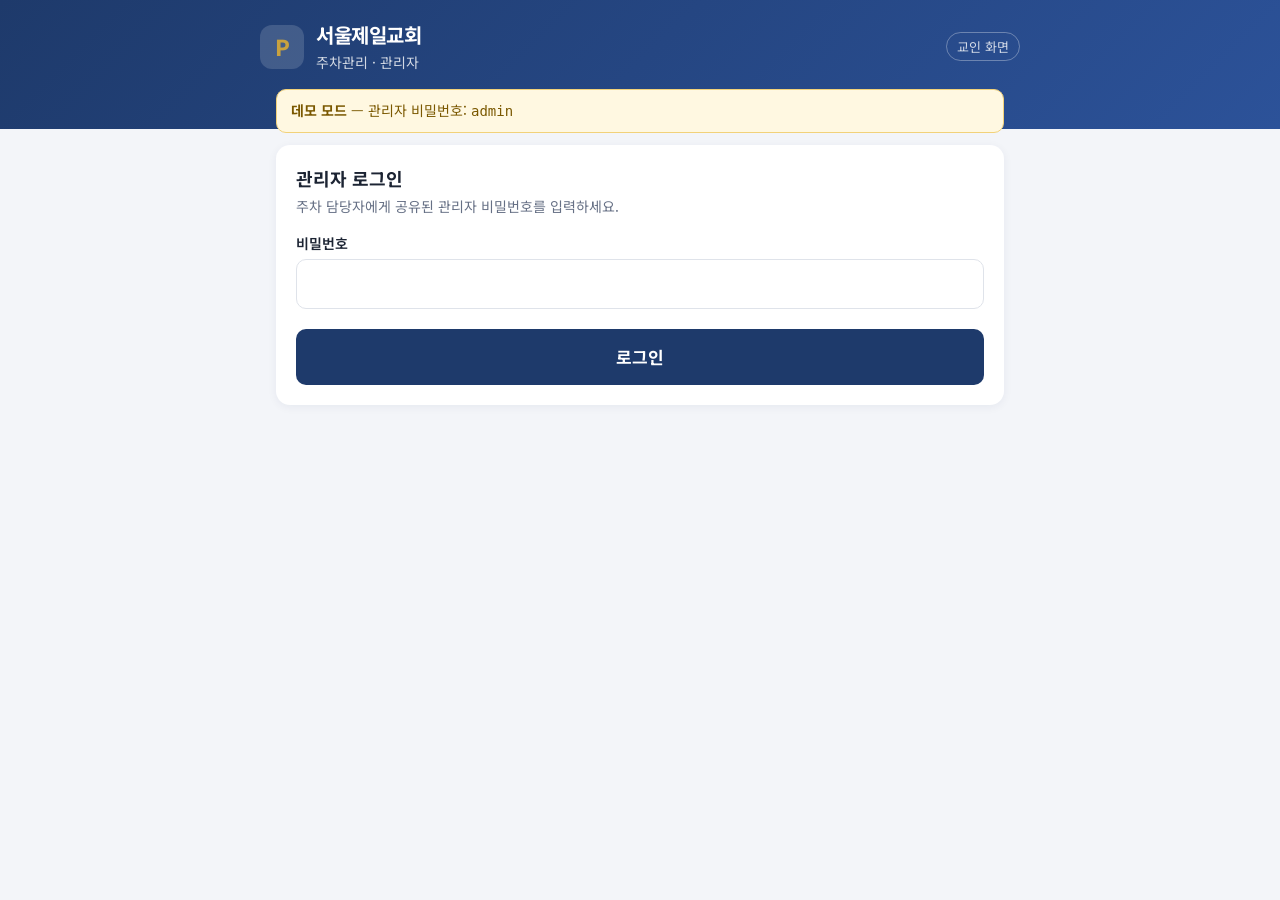
==== admin.html @ e605668a "Add files via upload" ====
<!doctype html>
<html lang="ko">
<head>
  <meta charset="utf-8">
  <meta name="viewport" content="width=device-width, initial-scale=1">
  <title>주차관리 관리자</title>
  <meta name="theme-color" content="#1e3a6b">
  <meta name="robots" content="noindex">
  <link rel="preconnect" href="https://fonts.googleapis.com">
  <link href="https://fonts.googleapis.com/css2?family=Noto+Sans+KR:wght@400;600;700;800&display=swap" rel="stylesheet">
  <link rel="stylesheet" href="css/style.css">
</head>
<body>
  <header class="top">
    <div class="inner">
      <div class="logo">P</div>
      <div>
        <h1 id="church-name">서울제일교회</h1>
        <p>주차관리 · 관리자</p>
      </div>
      <div class="spacer"></div>
      <a class="link" href="index.html">교인 화면</a>
      <a class="link" href="#" id="logout" hidden>로그아웃</a>
    </div>
  </header>

  <main>
    <div class="demo-banner" id="demo-banner" hidden>
      <b>데모 모드</b> — 관리자 비밀번호: <code>admin</code>
    </div>

    <!-- 로그인 -->
    <form class="card" id="login-form">
      <h2>관리자 로그인</h2>
      <p class="desc">주차 담당자에게 공유된 관리자 비밀번호를 입력하세요.</p>
      <label class="field"><span>비밀번호</span><input type="password" id="password" required autocomplete="current-password"></label>
      <button class="btn block" type="submit">로그인</button>
    </form>

    <div id="admin-app" hidden>
      <nav class="tabs">
        <button data-tab="apps" class="active">신청 관리</button>
        <button data-tab="gate">입차 확인</button>
        <button data-tab="vehicles">등록 차량</button>
      </nav>

      <!-- 신청 관리 -->
      <section data-panel="apps" class="card">
        <h2>주차 신청 관리</h2>
        <p class="desc">날짜·예배별 신청을 승인/반려하고 구역을 배정합니다.</p>
        <form class="filters" id="apps-filter">
          <label class="field"><span>날짜</span><input type="date" id="f-date"></label>
          <label class="field"><span>예배</span><select id="f-service"><option value="">전체</option></select></label>
          <label class="field"><span>상태</span>
            <select id="f-status">
              <option value="">전체</option><option>대기</option><option>승인</option><option>입차</option><option>반려</option><option>취소</option>
            </select>
          </label>
          <button class="btn" type="submit">조회</button>
        </form>
        <div class="summary" id="apps-summary"></div>
        <div class="inline" style="justify-content:space-between;align-items:center;margin-bottom:10px">
          <b id="apps-count"></b>
          <button class="btn sm ok" id="approve-all" type="button" hidden>대기 일괄 승인</button>
        </div>
        <div class="list" id="apps-list"></div>
      </section>

      <!-- 입차 확인 -->
      <section data-panel="gate" class="card" hidden>
        <h2>입차 확인</h2>
        <p class="desc">주차 안내 봉사자용입니다. 차량번호 전체 또는 뒤 4자리로 검색하세요.</p>
        <form class="inline" id="gate-form">
          <input id="gate-q" inputmode="search" placeholder="예) 3456" required>
          <input id="gate-date" type="date" style="max-width:170px">
          <button class="btn" type="submit">검색</button>
        </form>
        <div id="gate-result" style="margin-top:14px"></div>
      </section>

      <!-- 등록 차량 -->
      <section data-panel="vehicles" class="card" hidden>
        <h2>등록 차량</h2>
        <p class="desc">이름·연락처·차량번호·교구로 검색할 수 있습니다. 문제 차량은 '정지'하면 신청이 제한됩니다.</p>
        <form class="inline" id="veh-form">
          <input id="veh-q" placeholder="검색어 (비우면 전체)">
          <button class="btn" type="submit">검색</button>
        </form>
        <p class="hint" id="veh-count"></p>
        <div class="list" id="veh-list"></div>
      </section>
    </div>
  </main>

  <div id="toast" class="toast"></div>

  <script src="config.js"></script>
  <script src="apps-script/Code.js"></script>
  <script src="js/api.js"></script>
  <script src="js/common.js"></script>
  <script src="js/admin.js"></script>
</body>
</html>
---- css/style.css ----
:root {
  --primary: #1e3a6b;
  --primary-2: #2c5299;
  --accent: #c9a23f;
  --bg: #f3f5f9;
  --card: #ffffff;
  --text: #1c2433;
  --muted: #667085;
  --line: #dfe3ea;
  --ok: #1a7f4b;
  --ok-bg: #e3f5ea;
  --wait: #a35f00;
  --wait-bg: #fff3dc;
  --no: #b42318;
  --no-bg: #fde8e6;
  --in: #1d4ed8;
  --in-bg: #e1eaff;
  --off: #667085;
  --off-bg: #eef0f3;
  --radius: 14px;
}

* { box-sizing: border-box; }
html { -webkit-text-size-adjust: 100%; }
body {
  margin: 0;
  font-family: 'Noto Sans KR', -apple-system, BlinkMacSystemFont, 'Apple SD Gothic Neo', 'Malgun Gothic', sans-serif;
  background: var(--bg);
  color: var(--text);
  font-size: 16px;
  line-height: 1.5;
}

header.top {
  background: linear-gradient(135deg, var(--primary), var(--primary-2));
  color: #fff;
  padding: 20px 16px 56px;
}
header.top .inner { max-width: 760px; margin: 0 auto; display: flex; align-items: center; gap: 12px; }
header.top .logo {
  width: 44px; height: 44px; border-radius: 12px; background: rgba(255,255,255,.15);
  display: grid; place-items: center; font-weight: 800; font-size: 22px; color: var(--accent);
  flex: none;
}
header.top h1 { margin: 0; font-size: 20px; letter-spacing: -0.02em; }
header.top p { margin: 2px 0 0; opacity: .8; font-size: 14px; }
header.top .spacer { flex: 1; }
header.top a.link { color: #fff; opacity: .8; font-size: 13px; text-decoration: none; border: 1px solid rgba(255,255,255,.4); padding: 4px 10px; border-radius: 999px; white-space: nowrap; }

main { max-width: 760px; margin: -40px auto 40px; padding: 0 16px; }

.demo-banner {
  background: #fff8e1; border: 1px solid #f2d27a; color: #7a5800;
  border-radius: 10px; padding: 10px 14px; font-size: 14px; margin-bottom: 12px;
}

.tabs {
  display: flex; gap: 4px; background: var(--card); padding: 5px; border-radius: var(--radius);
  box-shadow: 0 4px 16px rgba(20, 40, 80, .08); margin-bottom: 14px; position: sticky; top: 8px; z-index: 5;
}
.tabs button {
  flex: 1; border: 0; background: transparent; padding: 11px 6px; border-radius: 10px;
  font: inherit; font-size: 15px; font-weight: 600; color: var(--muted); cursor: pointer;
}
.tabs button.active { background: var(--primary); color: #fff; }

.card {
  background: var(--card); border-radius: var(--radius); padding: 20px;
  box-shadow: 0 2px 10px rgba(20, 40, 80, .06); margin-bottom: 14px;
}
.card h2 { margin: 0 0 4px; font-size: 18px; }
.card h3 { margin: 18px 0 8px; font-size: 15px; }
.card .desc { margin: 0 0 16px; color: var(--muted); font-size: 14px; }

.step { display: flex; align-items: center; gap: 8px; margin: 20px 0 10px; font-weight: 700; font-size: 15px; }
.step:first-of-type { margin-top: 8px; }
.step .num {
  width: 24px; height: 24px; border-radius: 50%; background: var(--primary); color: #fff;
  display: grid; place-items: center; font-size: 13px; flex: none;
}

label.field { display: block; margin-bottom: 12px; }
label.field > span { display: block; font-size: 14px; font-weight: 600; margin-bottom: 5px; }
label.field > span em { color: var(--no); font-style: normal; }
input, select, textarea {
  width: 100%; font: inherit; padding: 12px 13px; border: 1px solid var(--line); border-radius: 10px;
  background: #fff; color: var(--text);
}
input:focus, select:focus, textarea:focus { outline: 2px solid var(--primary-2); outline-offset: -1px; border-color: transparent; }
textarea { min-height: 70px; resize: vertical; }
.row { display: grid; grid-template-columns: 1fr 1fr; gap: 10px; }
.inline { display: flex; gap: 8px; }
.inline > input { flex: 1; min-width: 0; }
.hint { font-size: 13px; color: var(--muted); margin-top: 4px; }

.btn {
  display: inline-flex; align-items: center; justify-content: center; gap: 6px;
  border: 0; border-radius: 10px; padding: 12px 18px; font: inherit; font-weight: 700; cursor: pointer;
  background: var(--primary); color: #fff; white-space: nowrap;
}
.btn:disabled { opacity: .6; cursor: default; }
.btn.block { width: 100%; padding: 15px; font-size: 17px; margin-top: 8px; }
.btn.ghost { background: #eef2f8; color: var(--primary); }
.btn.sm { padding: 7px 12px; font-size: 14px; border-radius: 8px; }
.btn.ok { background: var(--ok); }
.btn.no { background: var(--no); }
.btn.in { background: var(--in); }
.btn.line { background: #fff; border: 1px solid var(--line); color: var(--text); }

.check { display: flex; gap: 8px; align-items: flex-start; font-size: 14px; color: var(--muted); margin: 6px 0 4px; }
.check input { width: 18px; height: 18px; margin-top: 2px; flex: none; }

.choices { display: grid; gap: 8px; }
.choice {
  display: flex; align-items: center; gap: 12px; border: 1.5px solid var(--line); border-radius: 12px;
  padding: 12px 14px; cursor: pointer; background: #fff;
}
.choice input { width: 18px; height: 18px; flex: none; margin: 0; }
.choice .main { flex: 1; min-width: 0; }
.choice .title { font-weight: 700; }
.choice .sub { font-size: 13px; color: var(--muted); }
.choice:has(input:checked) { border-color: var(--primary-2); background: #f2f6fd; }
.choice.full { opacity: .5; cursor: not-allowed; }
.remain { font-size: 13px; font-weight: 700; color: var(--ok); white-space: nowrap; }
.remain.low { color: var(--wait); }
.remain.zero { color: var(--no); }

.plate {
  display: inline-block; font-weight: 800; letter-spacing: .02em; padding: 2px 8px; border-radius: 6px;
  border: 1.5px solid #1c2433; background: #fff; font-size: 15px;
}

.badge { display: inline-block; font-size: 12px; font-weight: 700; padding: 3px 9px; border-radius: 999px; white-space: nowrap; }
.badge-ok { color: var(--ok); background: var(--ok-bg); }
.badge-wait { color: var(--wait); background: var(--wait-bg); }
.badge-no { color: var(--no); background: var(--no-bg); }
.badge-in { color: var(--in); background: var(--in-bg); }
.badge-off { color: var(--off); background: var(--off-bg); }

.list { display: grid; gap: 10px; }
.item { border: 1px solid var(--line); border-radius: 12px; padding: 14px; background: #fff; }
.item .head { display: flex; align-items: center; gap: 8px; flex-wrap: wrap; }
.item .head .grow { flex: 1; }
.item .meta { font-size: 14px; color: var(--muted); margin-top: 6px; }
.item .meta b { color: var(--text); font-weight: 600; }
.item .actions { display: flex; gap: 6px; flex-wrap: wrap; margin-top: 10px; }
.item .memo { font-size: 13px; background: #f6f7f9; border-radius: 8px; padding: 6px 10px; margin-top: 8px; }

.empty { text-align: center; color: var(--muted); padding: 24px 8px; font-size: 14px; }
.notice { border-radius: 12px; padding: 14px 16px; font-size: 15px; margin-top: 12px; }
.notice.success { background: var(--ok-bg); color: #10532f; }
.notice.info { background: #eef3fb; color: var(--primary); }

.summary { display: grid; gap: 10px; margin-bottom: 14px; }
.summary .svc { border: 1px solid var(--line); border-radius: 12px; padding: 12px 14px; }
.summary .svc-title { font-weight: 700; font-size: 14px; margin-bottom: 8px; }
.zone-bar { display: grid; grid-template-columns: minmax(90px, 1fr) 2fr auto; gap: 10px; align-items: center; font-size: 13px; margin: 5px 0; }
.bar { height: 8px; background: #edf0f4; border-radius: 999px; overflow: hidden; display: flex; }
.bar i { display: block; height: 100%; }
.bar i.a { background: var(--ok); }
.bar i.p { background: #f0b44c; }

.filters { display: grid; grid-template-columns: 1.2fr 1.2fr 1fr auto; gap: 8px; margin-bottom: 14px; align-items: end; }
.filters label.field { margin: 0; }

.toast {
  position: fixed; left: 50%; bottom: 24px; transform: translate(-50%, 30px); opacity: 0;
  background: #1c2433; color: #fff; padding: 12px 18px; border-radius: 12px; font-size: 15px;
  transition: all .25s; pointer-events: none; z-index: 50; max-width: calc(100% - 32px); text-align: center;
}
.toast.show { opacity: 1; transform: translate(-50%, 0); }
.toast.error { background: var(--no); }
.toast.success { background: var(--ok); }

footer { text-align: center; color: var(--muted); font-size: 12px; padding: 10px 16px 30px; }

@media (max-width: 560px) {
  .card { padding: 16px; }
  .row { grid-template-columns: 1fr; gap: 0; }
  .filters { grid-template-columns: 1fr 1fr; }
  .filters .btn { grid-column: 1 / -1; }
  .tabs button { font-size: 14px; padding: 10px 2px; }
}
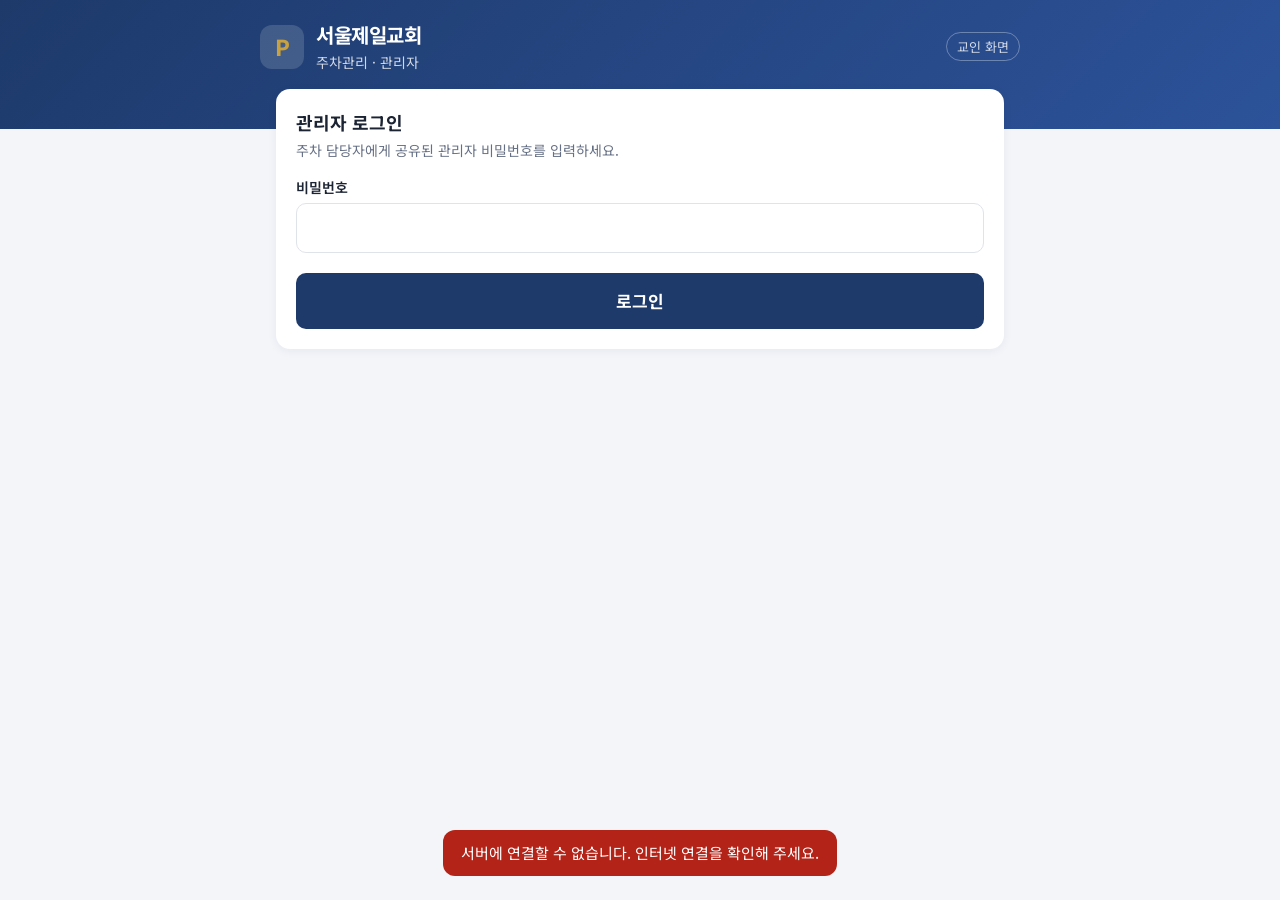
==== commit 299135c4: "Update admin.html" ====
--- a/admin.html
+++ b/admin.html
@@ -8,7 +8,7 @@
   <meta name="robots" content="noindex">
   <link rel="preconnect" href="https://fonts.googleapis.com">
   <link href="https://fonts.googleapis.com/css2?family=Noto+Sans+KR:wght@400;600;700;800&display=swap" rel="stylesheet">
-  <link rel="stylesheet" href="css/style.css">
+  <link rel="stylesheet" href="css/style.css?v=2">
 </head>
 <body>
   <header class="top">
@@ -94,10 +94,10 @@
 
   <div id="toast" class="toast"></div>
 
-  <script src="config.js"></script>
-  <script src="apps-script/Code.js"></script>
-  <script src="js/api.js"></script>
-  <script src="js/common.js"></script>
-  <script src="js/admin.js"></script>
+  <script src="config.js?v=2"></script>
+  <script src="apps-script/Code.js?v=2"></script>
+  <script src="js/api.js?v=2"></script>
+  <script src="js/common.js?v=2"></script>
+  <script src="js/admin.js?v=2"></script>
 </body>
 </html>
